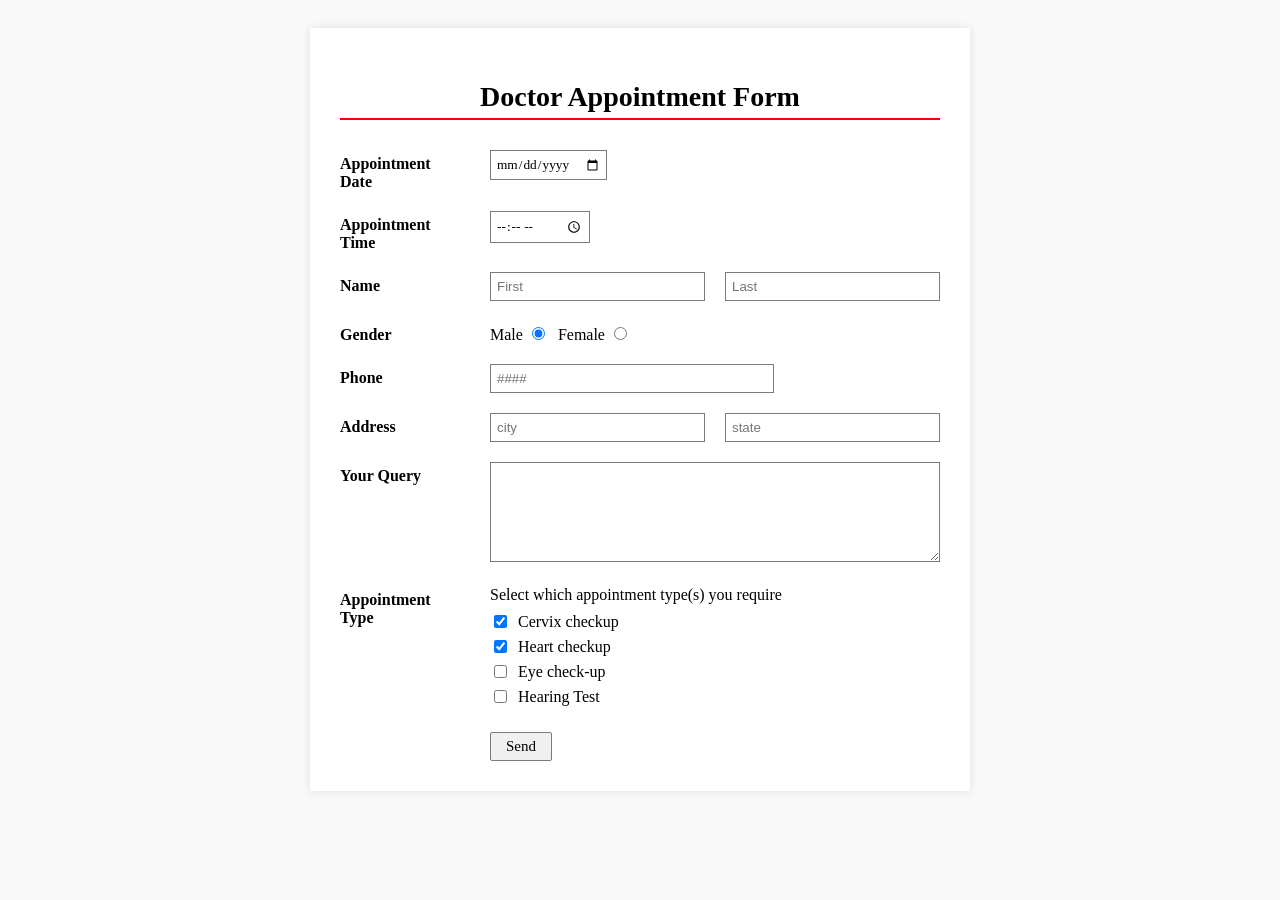
==== index.html @ d1621c29 "Add files via upload" ====
<!DOCTYPE html>
<html lang="en">
<head>
    <meta charset="UTF-8">
    <meta name="viewport" content="width=device-width, initial-scale=1.0">
    <title>Doctor Appointment Form</title>
     <link rel="stylesheet" href="style.css">
    
</head>
<body>

<div class="form-container">
    <h2>Doctor Appointment Form</h2>
    <div class="red-line"></div>

    <form>
        <!-- Appointment Date -->
        <div class="form-group">
            <div class="label-column">Appointment<br>Date</div>
            <div class="input-column">
                <input type="date">
            </div>
        </div>

        <!-- Appointment Time -->
        <div class="form-group">
            <div class="label-column">Appointment<br>Time</div>
            <div class="input-column">
                <input type="time">
            </div>
        </div>

        <!-- Name -->
        <div class="form-group">
            <div class="label-column">Name</div>
            <div class="input-column inline-inputs">
                <input type="text" placeholder="First">
                <input type="text" placeholder="Last">
            </div>
        </div>

        <!-- Gender -->
        <div class="form-group">
            <div class="label-column">Gender</div>
            <div class="input-column radio-group">
                <label>Male <input type="radio" name="gender" value="male"  checked></label>
                <label>Female <input type="radio" name="gender" value="female"></label>
            </div>
        </div>

        <!-- Phone -->
        <div class="form-group">
            <div class="label-column">Phone</div>
            <div class="input-column">
                <input type="text" class="phone-input" placeholder="####">
            </div>
        </div>

        <!-- Address -->
        <div class="form-group">
            <div class="label-column">Address</div>
            <div class="input-column inline-inputs">
                <input type="text" placeholder="city">
                <input type="text" placeholder="state">
            </div>
        </div>

        <!-- Your Query -->
        <div class="form-group">
            <div class="label-column">Your Query</div>
            <div class="input-column">
                <textarea></textarea>
            </div>
        </div>

        <!-- Appointment Type -->
        <div class="form-group">
            <div class="label-column">Appointment<br>Type</div>
            <div class="input-column checkbox-container">
                <div class="checkbox-title">Select which appointment type(s) you require</div>
                <div class="checkbox-option">
                    <input type="checkbox" id="cervix" checked>
                    <label for="cervix">Cervix checkup</label>
                </div>
                <div class="checkbox-option">
                    <input type="checkbox" id="heart" checked>
                    <label for="heart">Heart checkup</label>
                </div>
                <div class="checkbox-option">
                    <input type="checkbox" id="eye">
                    <label for="eye">Eye check-up</label>
                </div>
                <div class="checkbox-option">
                    <input type="checkbox" id="hearing">
                    <label for="hearing">Hearing Test</label>
                </div>
            </div>
        </div>

        <!-- Submit Button -->
        <button type="submit" class="submit-btn">Send</button>
    </form>
</div>

</body>
</html>
---- style.css ----
body {
            font-family: 'Times New Roman', Times, serif;
            background-color: #f9f9f9;
            display: flex;
            justify-content: center;
            padding: 20px;
        }

        .form-container {
            background-color: #ffffff;
            width: 600px;
            padding: 30px;
            box-shadow: 0 0 10px rgba(0,0,0,0.1);
        }

        h2 {
            text-align: center;
            font-size: 28px;
            margin-bottom: 5px;
        }

        .red-line {
            border-top: 2px solid red;
            margin-bottom: 30px;
        }

        .form-group {
            display: flex;
            margin-bottom: 20px;
            align-items: flex-start;
        }

        .label-column {
            width: 150px;
            font-size: 16px;
            font-weight: bold;
            padding-top: 5px;
        }

        .input-column {
            flex: 1;
        }

        input[type="date"],
        input[type="time"] {
            padding: 5px;
            font-family: inherit;
            border: 1px solid #7a7a7a;
        }

        .inline-inputs {
            display: flex;
            gap: 20px;
        }

        .inline-inputs input {
            width: 100%;
            padding: 6px;
            border: 1px solid #7a7a7a;
            box-sizing: border-box;
        }

        .phone-input {
            width: 60%;
            padding: 6px;
            border: 1px solid #7a7a7a;
        }

        .radio-group {
            display: flex;
            align-items: center;
            gap: 10px;
            font-size: 16px;
            padding-top: 3px;
        }

        textarea {
            width: 100%;
            height: 100px;
            border: 1px solid #7a7a7a;
            resize: vertical;
            box-sizing: border-box;
        }

        .checkbox-container {
            font-size: 16px;
        }

        .checkbox-title {
            margin-bottom: 8px;
        }

        .checkbox-option {
            display: flex;
            align-items: center;
            gap: 8px;
            margin-bottom: 6px;
        }

        .submit-btn {
            background-color: #f0f0f0;
            border: 1px solid #7a7a7a;
            padding: 5px 15px;
            font-family: inherit;
            font-size: 15px;
            cursor: pointer;
            margin-left: 150px; /* ليتحاذى مع المدخلات */
            border-radius: 2px;
        }

        .submit-btn:hover {
            background-color: #e5e5e5;
        }
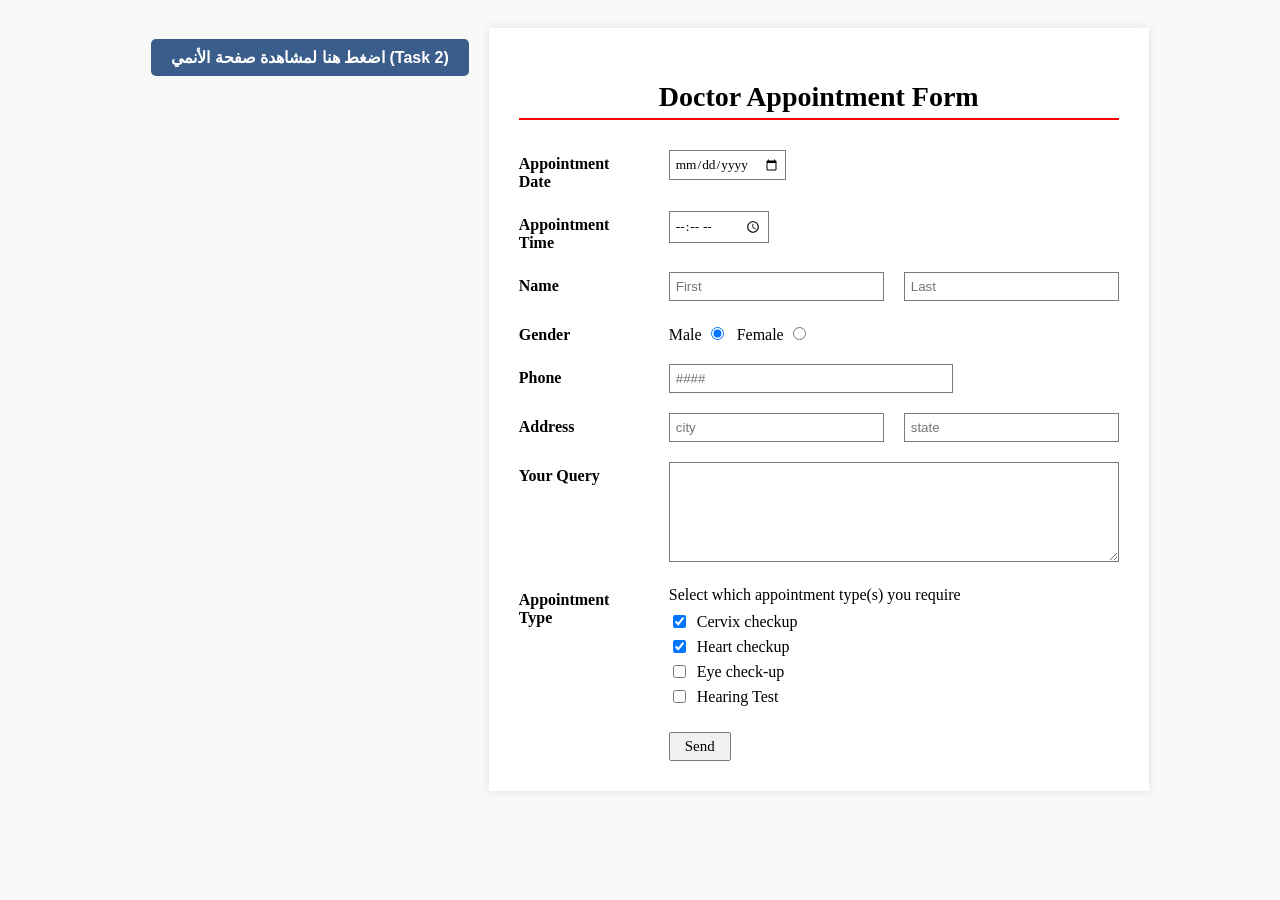
==== commit 94000821: "Add files via upload" ====
--- a/index.html
+++ b/index.html
@@ -8,6 +8,11 @@
     
 </head>
 <body>
+
+    <!-- زر للانتقال لصفحة الأنمي -->
+<div style="text-align: center; margin: 20px;">
+    <a href="ass1.html" style="background-color: #3b5d8c; color: white; padding: 10px 20px; text-decoration: none; border-radius: 5px; font-family: Arial; font-weight: bold;"> اضغط هنا لمشاهدة صفحة الأنمي (Task 2)</a>
+</div>
 
 <div class="form-container">
     <h2>Doctor Appointment Form</h2>
